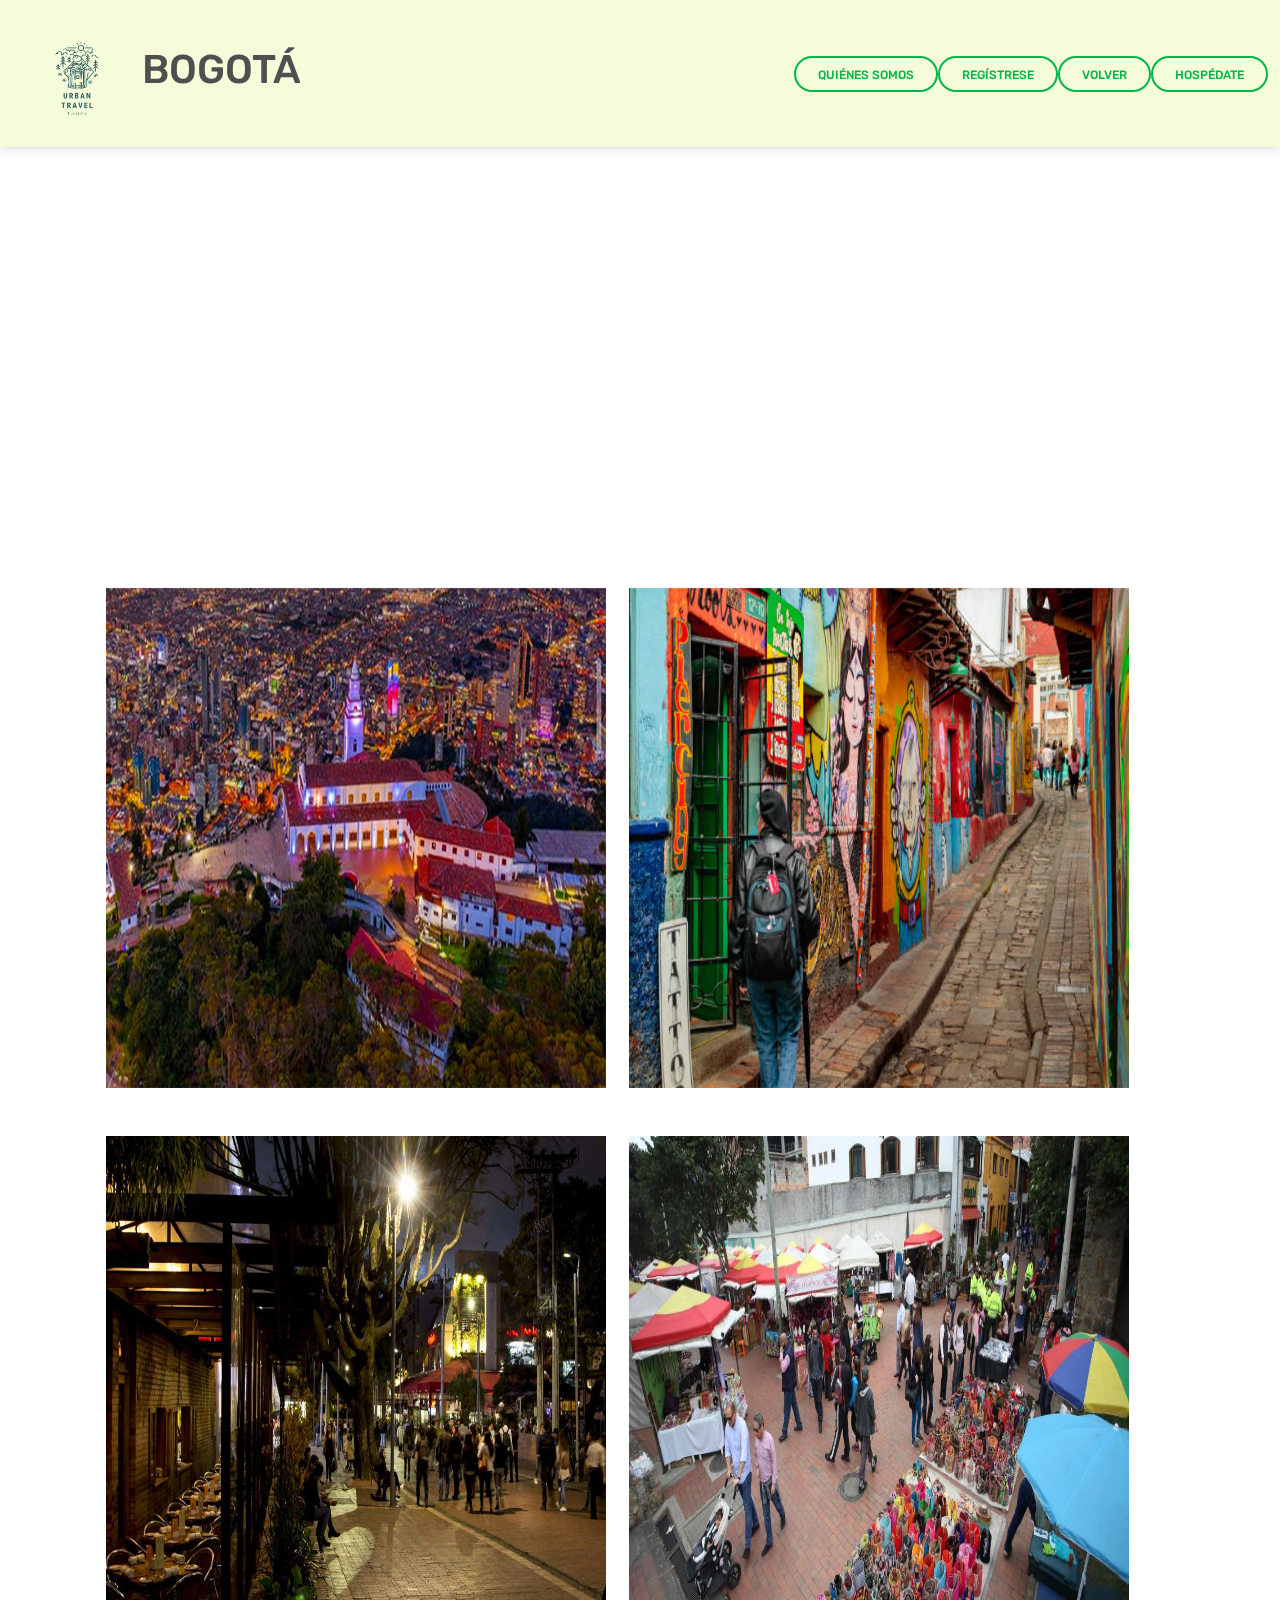
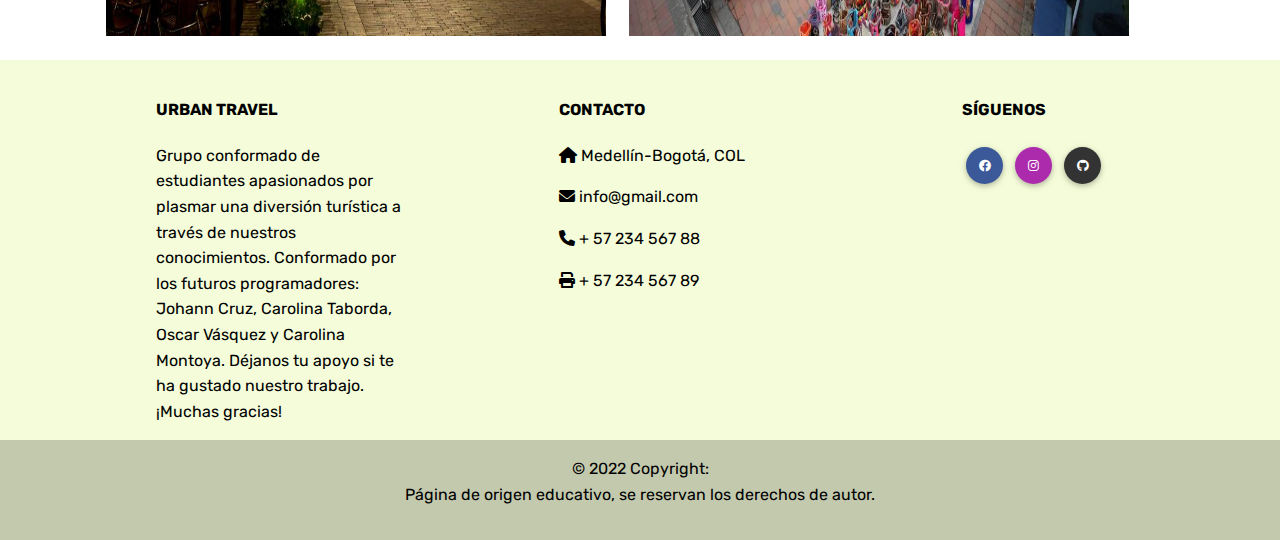
==== bogota.html @ 88d949cb "oresuelvo problema con la barra" ====
<!DOCTYPE html>
<html lang="en">
<head>
    <meta charset="UTF-8">
    <meta http-equiv="X-UA-Compatible" content="IE=edge">
    <meta name="viewport" content="width=device-width, initial-scale=1.0">
    <link rel="stylesheet" href="css/style.css">
    <link rel="preconnect" href="https://fonts.googleapis.com">
    <link rel="preconnect" href="https://fonts.gstatic.com" crossorigin>
    <link href="https://fonts.googleapis.com/css2?family=Rubik:ital,wght@0,300;0,400;0,500;0,600;0,700;0,800;0,900;1,300;1,400;1,500;1,600;1,700;1,800;1,900&display=swap" rel="stylesheet">
    <link rel="icon" href="img/mdb-favicon.ico" type="image/x-icon" />
    <link href="https://cdn.jsdelivr.net/npm/bootstrap@5.1.3/dist/css/bootstrap.min.css" rel="stylesheet" integrity="sha384-1BmE4kWBq78iYhFldvKuhfTAU6auU8tT94WrHftjDbrCEXSU1oBoqyl2QvZ6jIW3" crossorigin="anonymous">
    <link rel="stylesheet" href="https://cdnjs.cloudflare.com/ajax/libs/font-awesome/6.0.0/css/all.min.css" />
    <link rel="stylesheet" href="css/mdb.min.css" />
    <title>Bogotá</title>
</head>

<nav id="inicio-pag" class="navbar navbar-expand-lg barra navbar-light fixed-top">
    <div class="container-fluid">
        <div class="collapse navbar-collapse" id="navbar">
        <img src="/img/inicio/8.png" height="130" alt="MDB Logo"/></a>
        <h1>BOGOTÁ</h1>
        </div>
        <div class="d-flex align-items-center">
            <ul class="navbar-nav me-auto mb-2 mb-lg-0">
                <li><a class="btn btn-outline-success btn-rounded" href="#pie-pagina" role="button">Quiénes somos</a></li>
                <li><a class="btn btn-outline-success btn-rounded" href="#" role="button">Regístrese</a></li>
                <li><a class="btn btn-outline-success btn-rounded" href="index.html" role="button">Volver</a></li>
                <li><a class="btn btn-outline-success btn-rounded" href="hospedaje-bog.html" role="button">Hospédate</a></li>
            </ul>
        </div>
    </div>
</nav>

    <div class="margin-barra">
        <iframe width="100%" height="409" src="https://www.youtube.com/embed/78tOjjCutZM" title="YouTube video player" frameborder="0" allow="accelerometer; autoplay; clipboard-write; encrypted-media; gyroscope; picture-in-picture" allowfullscreen></iframe>
    </div>

    <div class="container">
        <div class="row cuerpo">
            <div class="col-12 col-md-5 m-4 tarjetero">
                <div class="tarjeta">
                    <div class="frontal">
                        <img class="bogo-img" src="img/Bogota/Monserrate-bogota.jpg" alt="no se encuentra la imagen de monserrate">
                    </div>
                    <div class="posterior">
                        <h1>Monserrate</h1>
                        <p>Ubicado en la carrera 2 este # 21-48, se encuentra el cerro de Monserrate, que se alza a 3.152 m sobre el nivel de mar. Aquí encontramos como principal atractivo el Santuario de <a href="https://monserrate.co/" target="_black">Monserrate</a>                            construida en el año 1657. Aquí también va a encontrar un mercado con diferentes souvenir, y al fondo una oferta gastronómica local.</p>
                        <p>Si desea una comida mas gourmet, puede visitar cualquiera de los 2 restaurantes ubicados en el cerro, "Casa San Isidro y Santa Clara", donde podrá apreciar no solo su excelente comida, si no que también una hermosa panorámica de
                            Bogotá.
                        </p>
                    </div>
                </div>
            </div>
            <div class="col-12 col-md-5 m-4 tarjetero">
                <div class="tarjeta">
                    <div class="frontal">
                        <img class="bogo-img" src="img/Bogota/chorro-bogota.jpg" alt="no se encuentra la imagen del chorro de quevedo">
                    </div>
                    <div class="posterior">
                        <h1>Chorro de Quevedo</h1>
                        <p> <a href="https://archivobogota.secretariageneral.gov.co/noticias/chorro-quevedo-la-maqueta-mito-pedestal-lienzo" target="_black">El Chorro de Quevedo</a> es el epicentro de un gran evento para la ciudad, ya que fue allí donde se
                            dio la fundación de la misma el día 06 de Agosto de 1538.</p>
                        <p>La plazoleta del Chorro se encuentra ubicada en la Calle 12B con carrera 2, en el centro histórico de Bogotá.</p>
                        <p>Solo hasta los años 80's, es que el Chorro comenzó a tomar la forma que tiene hoy en día, presentando variedad de actividades gastronómicas y culturales. para la muestra podrás encontrar el mítico restaurante <a href="https://www.gatogris.com/">"El gato gris"</a>o
                            los clásicos cafés "Café color Café y Santa María Café" entre otros. .
                        </p>
                    </div>
                </div>
            </div>
            <div class="col-12 col-md-5 m-4 tarjetero">
                <div class="tarjeta">
                    <div class="frontal">
                        <img class="bogo-img" src="img/Bogota/zona-t-bogota.jpg" alt="no se encuentra la imagen de la zona t">
                    </div>
                    <div class="posterior">
                        <h1>Zona T</h1>
                        <p>La Zona T se encuentra ubicada entre la carrera 15 y la carrera 11 y las calles 82 y calle 84. Aquí podrás encontrar varios centros comerciales como lo son <a href="https://elretirobogota.com/" target="_black">El Retiro</a>,
                            <a href="https://atlantiscc.com/" target="_black">Atlantis</a> y el más conocido el <a href="https://www.centroandino.com.co/" target="_black">Centro Comercial Andino</a>, en los que vas a encontrar las marcas más exclusivas
                            de Bogotá.</p>
                        <p>En cuanto a la comida, aquí podrás degustar de las variada gastronomía nacional e internacional, ya que cuenta con varios de los restaurantes más reconocidos de la ciudad.</p>
                        <p>Y por último ofrece una grandiosa vida nocturna para poder disfrutar de diferentes ambientes rumberos, y si estas de paso podrás hospedarte en los diferentes Hoteles ubicados muy cerca de este sector.
                        </p>
                    </div>
                </div>
            </div>
            <div class="col-12 col-md-5 m-4 tarjetero">
                <div class="tarjeta">
                    <div class="frontal">
                        <img class="bogo-img" src="img/Bogota/mercado de pulgas.jpeg" alt="no se encuentra la imagen del mercado de las pulgas">
                    </div>
                    <div class="posterior">
                        <h1>El Mercado de las Pulgas</h1>
                        <p>El conocido <a href="https://www.pulgassanalejo.co/" target="_black">Mercado de las Pulgas</a> se encuentra ubicado en la Carrera 7 # 24 - 70, es el mercado con mayor concentración de antigüedades del país, como en su página los
                            señala, ya que aquí podemos encontrar una gran variedad de artículos perteneciente a la historia de muchas familias Capitalinas y colombianas, donde se podrá evocar diferentes épocas del país.</p>
                        <p>Sin embargo, los artículos antiguos no son los único que podremos encontrar aquí, pues también hay espacio para los coleccionistas, los artesanos, vendedores de ropa y calzado, libros, herramientas, entre muchos otros, por lo que
                            se convierte en una actividad a realizar un domingo o festivo.
                        </p>
                    </div>
                </div>
            </div>
        </div>
    </div>



    <footer id="pie-pagina" class="text-center text-lg-start text-black" style="background-color: #F4FCD9">
        <div class="container p-4 pb-0">
          <section class="">
            <div class="row">
              <div class="col-md-3 col-lg-3 col-xl-3 mx-auto mt-3">
                <h6 class="text-uppercase mb-4 font-weight-bold">Urban Travel</h6>
                <p>
                  Grupo conformado de estudiantes apasionados por plasmar una diversión turística a través de nuestros conocimientos.
                  Conformado por los futuros programadores: Johann Cruz, Carolina Taborda, Oscar Vásquez y Carolina Montoya. Déjanos tu
                  apoyo si te ha gustado nuestro trabajo. ¡Muchas gracias!
                </p>
              </div>
    
              <div class="col-md-4 col-lg-3 col-xl-3 mx-auto mt-3">
                <h6 class="text-uppercase mb-4 font-weight-bold">Contacto</h6>
                <p><i class="fas fa-home mr-3"></i> Medellín-Bogotá, COL</p>
                <p><i class="fas fa-envelope mr-3"></i> info@gmail.com</p>
                <p><i class="fas fa-phone mr-3"></i> + 57 234 567 88</p>
                <p><i class="fas fa-print mr-3"></i> + 57 234 567 89</p>
              </div>
    
              <div class="col-md-3 col-lg-2 col-xl-2 mx-auto mt-3">
                <h6 class="text-uppercase mb-4 font-weight-bold">Síguenos</h6>
                <a class="btn btn-primary btn-floating m-1" style="background-color: #3b5998" href="https://www.facebook.com/" role="button"><i class="fab fa-facebook"></i></i></a>
                <a class="btn btn-primary btn-floating m-1" style="background-color: #ac2bac" href="https://www.instagram.com/" role="button"><i class="fab fa-instagram"></i></a>
                <a class="btn btn-primary btn-floating m-1" style="background-color: #333333" href="https://www.github.com/" role="button"><i class="fab fa-github"></i></a>
              </div>
            </div>
           </section>
        </div>
        <div class="text-center p-3" style="background-color: #00000033">
            © 2022 Copyright:
            <p>Página de origen educativo, se reservan los derechos de autor.</p>
        </div>
    </footer>


    <script src="https://cdn.jsdelivr.net/npm/bootstrap@5.1.3/dist/js/bootstrap.bundle.min.js" integrity="sha384-ka7Sk0Gln4gmtz2MlQnikT1wXgYsOg+OMhuP+IlRH9sENBO0LRn5q+8nbTov4+1p" crossorigin="anonymous"></script>
</body>

</html>
---- css/style.css ----
body{
    font-family: 'Rubik', sans-serif !important;
}

.barra{
    background-color: #F4FCD9;
}

.tarjetero {
    -webkit-perspective: 800;
    perspective: 800;
}

.tarjeta {
    background-color: #DDDDDD;
    width: 500px;
    height: 500px;
    position: relative;
    transform-style: preserve-3d;
    transition: .7s ease;
}

.frontal,
.posterior {
    width: 100%;
    height: 100%;
    position: absolute;
    top: 0;
    left: 0;
    -webkit-backface-visibility: hidden;
    backface-visibility: hidden;
}

.bogo-img {
    width: 100%;
    height: 100%;
}

.posterior {
    transform: rotatey(180deg);
    padding: 25px;
    justify-content: center;
    text-align: justify;
}

.posterior h1 {
    text-align: center;
    color: #519259;
}

.posterior p {
    margin: 40px 0;
}

.tarjetero:hover .tarjeta {
    transform: rotatey(180deg);
}

.registro-titulo {
    color: #05595B;
}

.card-img-overlay{

    cursor:pointer; 
    


}

.fondo{

    opacity: .5;
    background-color: rgb(0, 0, 0);
    color: yellow;
   
}

.margin-barra{
    margin-top: 147px;
}
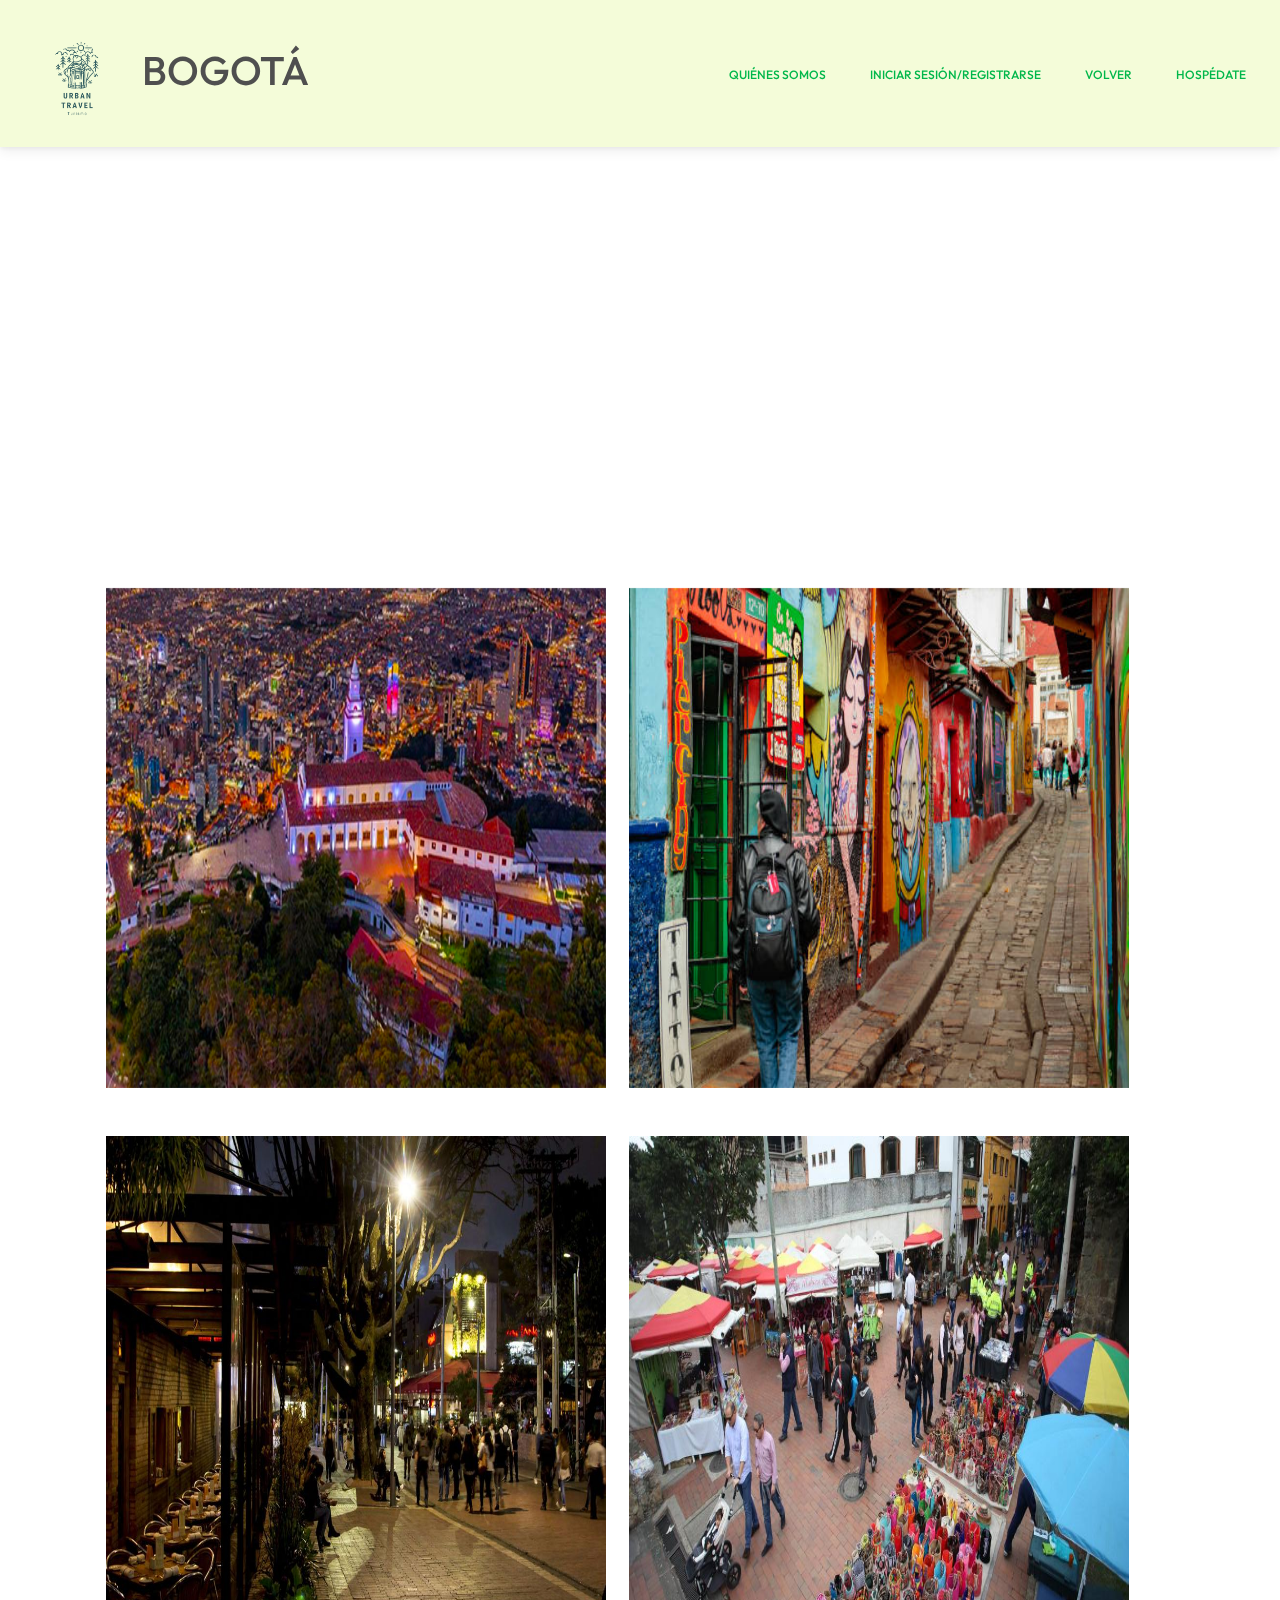
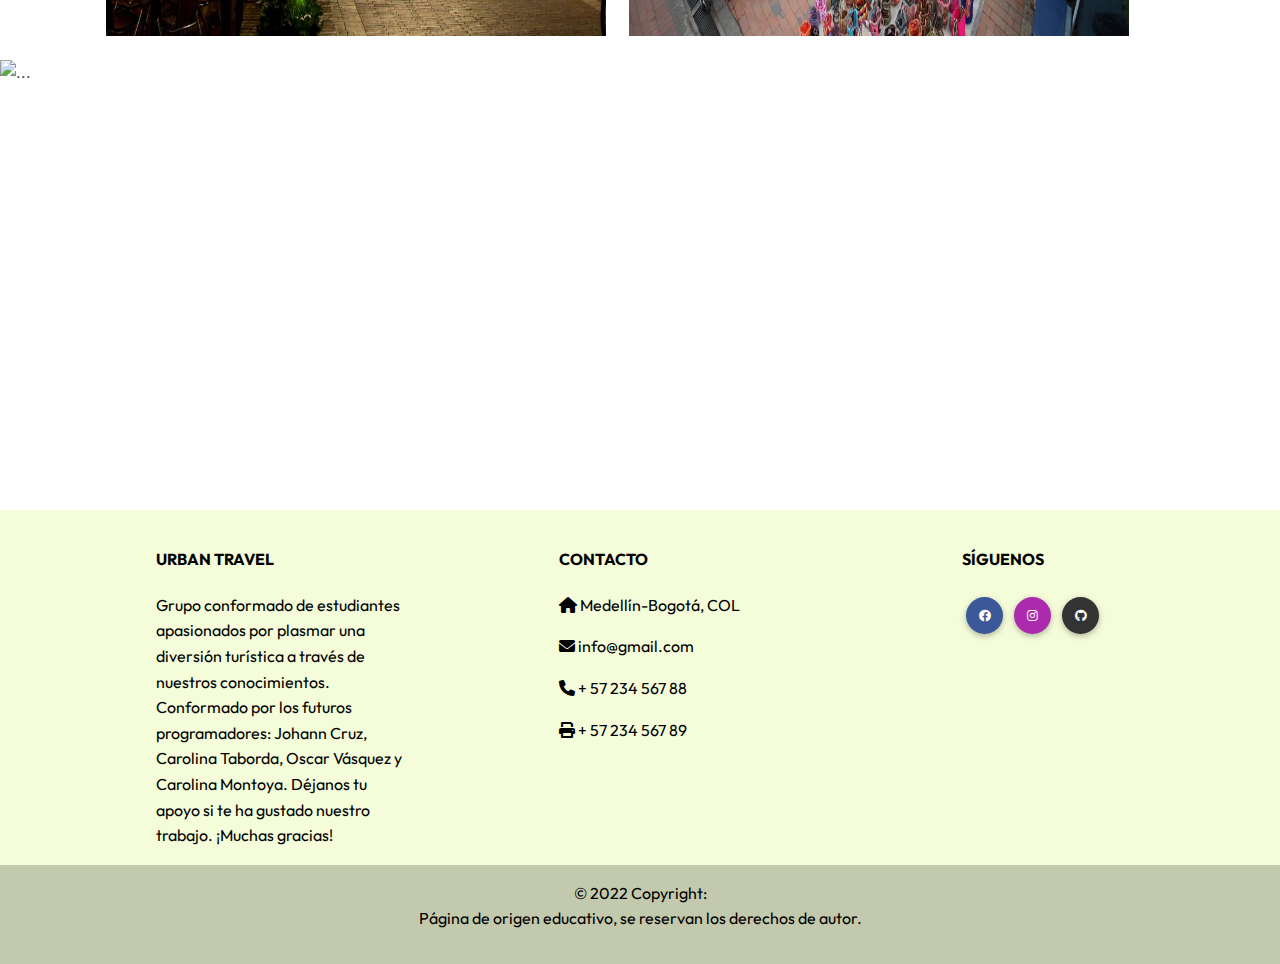
==== commit 7e20fee2: "modifico cards de inicio, barra, pags hospedaje y pag bog" ====
--- a/bogota.html
+++ b/bogota.html
@@ -7,24 +7,25 @@
     <link rel="stylesheet" href="css/style.css">
     <link rel="preconnect" href="https://fonts.googleapis.com">
     <link rel="preconnect" href="https://fonts.gstatic.com" crossorigin>
-    <link href="https://fonts.googleapis.com/css2?family=Rubik:ital,wght@0,300;0,400;0,500;0,600;0,700;0,800;0,900;1,300;1,400;1,500;1,600;1,700;1,800;1,900&display=swap" rel="stylesheet">
+    <link href="https://fonts.googleapis.com/css2?family=Outfit:wght@100;200;300;400;500;600;700;800;900&display=swap" rel="stylesheet">
     <link rel="icon" href="img/mdb-favicon.ico" type="image/x-icon" />
     <link href="https://cdn.jsdelivr.net/npm/bootstrap@5.1.3/dist/css/bootstrap.min.css" rel="stylesheet" integrity="sha384-1BmE4kWBq78iYhFldvKuhfTAU6auU8tT94WrHftjDbrCEXSU1oBoqyl2QvZ6jIW3" crossorigin="anonymous">
     <link rel="stylesheet" href="https://cdnjs.cloudflare.com/ajax/libs/font-awesome/6.0.0/css/all.min.css" />
     <link rel="stylesheet" href="css/mdb.min.css" />
+    <link rel="stylesheet" href="https://cdn.jsdelivr.net/npm/bootstrap-icons@1.8.1/font/bootstrap-icons.css"/>
     <title>Bogotá</title>
 </head>
 
 <nav id="inicio-pag" class="navbar navbar-expand-lg barra navbar-light fixed-top">
     <div class="container-fluid">
-        <div class="collapse navbar-collapse" id="navbar">
+        <div class="collapse navbar-collapse barra-logo" id="navbar">
         <img src="/img/inicio/8.png" height="130" alt="MDB Logo"/></a>
         <h1>BOGOTÁ</h1>
         </div>
         <div class="d-flex align-items-center">
             <ul class="navbar-nav me-auto mb-2 mb-lg-0">
                 <li><a class="btn btn-outline-success btn-rounded" href="#pie-pagina" role="button">Quiénes somos</a></li>
-                <li><a class="btn btn-outline-success btn-rounded" href="#" role="button">Regístrese</a></li>
+                <li><a class="btn btn-outline-success btn-rounded" href="registrate.html" role="button">Iniciar Sesión/Registrarse</a></li>
                 <li><a class="btn btn-outline-success btn-rounded" href="index.html" role="button">Volver</a></li>
                 <li><a class="btn btn-outline-success btn-rounded" href="hospedaje-bog.html" role="button">Hospédate</a></li>
             </ul>
@@ -43,7 +44,7 @@
                     <div class="frontal">
                         <img class="bogo-img" src="img/Bogota/Monserrate-bogota.jpg" alt="no se encuentra la imagen de monserrate">
                     </div>
-                    <div class="posterior">
+                    <div class="posterior text-black">
                         <h1>Monserrate</h1>
                         <p>Ubicado en la carrera 2 este # 21-48, se encuentra el cerro de Monserrate, que se alza a 3.152 m sobre el nivel de mar. Aquí encontramos como principal atractivo el Santuario de <a href="https://monserrate.co/" target="_black">Monserrate</a>                            construida en el año 1657. Aquí también va a encontrar un mercado con diferentes souvenir, y al fondo una oferta gastronómica local.</p>
                         <p>Si desea una comida mas gourmet, puede visitar cualquiera de los 2 restaurantes ubicados en el cerro, "Casa San Isidro y Santa Clara", donde podrá apreciar no solo su excelente comida, si no que también una hermosa panorámica de
@@ -57,7 +58,7 @@
                     <div class="frontal">
                         <img class="bogo-img" src="img/Bogota/chorro-bogota.jpg" alt="no se encuentra la imagen del chorro de quevedo">
                     </div>
-                    <div class="posterior">
+                    <div class="posterior text-black">
                         <h1>Chorro de Quevedo</h1>
                         <p> <a href="https://archivobogota.secretariageneral.gov.co/noticias/chorro-quevedo-la-maqueta-mito-pedestal-lienzo" target="_black">El Chorro de Quevedo</a> es el epicentro de un gran evento para la ciudad, ya que fue allí donde se
                             dio la fundación de la misma el día 06 de Agosto de 1538.</p>
@@ -73,7 +74,7 @@
                     <div class="frontal">
                         <img class="bogo-img" src="img/Bogota/zona-t-bogota.jpg" alt="no se encuentra la imagen de la zona t">
                     </div>
-                    <div class="posterior">
+                    <div class="posterior text-black">
                         <h1>Zona T</h1>
                         <p>La Zona T se encuentra ubicada entre la carrera 15 y la carrera 11 y las calles 82 y calle 84. Aquí podrás encontrar varios centros comerciales como lo son <a href="https://elretirobogota.com/" target="_black">El Retiro</a>,
                             <a href="https://atlantiscc.com/" target="_black">Atlantis</a> y el más conocido el <a href="https://www.centroandino.com.co/" target="_black">Centro Comercial Andino</a>, en los que vas a encontrar las marcas más exclusivas
@@ -89,7 +90,7 @@
                     <div class="frontal">
                         <img class="bogo-img" src="img/Bogota/mercado de pulgas.jpeg" alt="no se encuentra la imagen del mercado de las pulgas">
                     </div>
-                    <div class="posterior">
+                    <div class="posterior text-black">
                         <h1>El Mercado de las Pulgas</h1>
                         <p>El conocido <a href="https://www.pulgassanalejo.co/" target="_black">Mercado de las Pulgas</a> se encuentra ubicado en la Carrera 7 # 24 - 70, es el mercado con mayor concentración de antigüedades del país, como en su página los
                             señala, ya que aquí podemos encontrar una gran variedad de artículos perteneciente a la historia de muchas familias Capitalinas y colombianas, donde se podrá evocar diferentes épocas del país.</p>
@@ -102,6 +103,56 @@
         </div>
     </div>
 
+    
+    <div id="carouselExampleControls" class="carousel slide carrusel" data-bs-ride="carousel">
+        <div class="carousel-inner">
+          <div class="carousel-item active">
+            <img src="https://cdn.colombia.com/sdi/2013/11/27/plaza-de-bolivar-714089.jpg" class="d-block w-100" alt="...">
+          </div>
+          <div class="carousel-item">
+            <img src="https://bavarodigital.net/wp-content/uploads/2018/07/Monserrate-1024x600-1.png" class="d-block w-100" alt="...">
+          </div>
+          <div class="carousel-item">
+            <img src="https://bogotadc.travel/drpl/sites/default/files/2021-06/portada-colpatria.png" class="d-block w-100" alt="...">
+          </div>
+          <div class="carousel-item">
+            <img src="https://imagenescityexpress.scdn6.secure.raxcdn.com/sites/default/files/2017-09/candelaria-bogota.jpg" class="d-block w-100" alt="...">
+          </div>
+          <div class="carousel-item">
+            <img src="https://www.colombiainforma.info/wp-content/uploads/2018/09/Plaza_Paloquemao.jpg" class="d-block w-100" alt="...">
+          </div>
+          <div class="carousel-item">
+            <img src="https://i.pinimg.com/originals/a4/67/15/a4671586d5de3cb77c1c86b99e929783.jpg" class="d-block w-100" alt="...">
+          </div>
+          <div class="carousel-item">
+            <img src="https://upload.wikimedia.org/wikipedia/commons/8/87/Casa-narino-1-fachada.jpg" class="d-block w-100" alt="...">
+          </div>
+          <div class="carousel-item">
+            <img src="https://www.teatromayor.org/sites/default/files/20211106/teatro-mayor-teatro-verde_0.png" class="d-block w-100" alt="...">
+          </div>
+          <div class="carousel-item">
+            <img src="https://upload.wikimedia.org/wikipedia/commons/2/2e/Bogot%C3%A1_Iglesia_de_Nuestra_Se%C3%B1ora_de_Lourdes_en_Chapinero.JPG" class="d-block w-100" alt="...">
+          </div>
+          <div class="carousel-item">
+            <img src="https://upload.wikimedia.org/wikipedia/commons/9/92/Bogot%C3%A1_TJEG.JPG" class="d-block w-100" alt="...">
+          </div>
+          <div class="carousel-item">
+            <img src="https://upload.wikimedia.org/wikipedia/commons/d/d3/Estaci%C3%B3n_de_la_Sabana_2010_retusche.jpg" class="d-block w-100" alt="...">
+          </div>
+          <div class="carousel-item">
+            <img src="https://www.colombiamegusta.com/wp-content/uploads/7-fotos-del-barrio-en-Bogot%C3%A1-que-comparan-con-la-Comuna-13-de-Medell%C3%ADn.jpg" class="d-block w-100" alt="...">
+          </div>
+        </div>
+        </div>
+        <button class="carousel-control-prev" type="button" data-bs-target="#carouselExampleControls" data-bs-slide="prev">
+          <span class="carousel-control-prev-icon" aria-hidden="true"></span>
+          <span class="visually-hidden">Previous</span>
+        </button>
+        <button class="carousel-control-next" type="button" data-bs-target="#carouselExampleControls" data-bs-slide="next">
+          <span class="carousel-control-next-icon" aria-hidden="true"></span>
+          <span class="visually-hidden">Next</span>
+        </button>
+      </div>
 
 
     <footer id="pie-pagina" class="text-center text-lg-start text-black" style="background-color: #F4FCD9">
--- a/css/style.css
+++ b/css/style.css
@@ -1,11 +1,27 @@
 body{
-    font-family: 'Rubik', sans-serif !important;
+    font-family: 'Outfit', sans-serif !important;
+}
+
+.textoppal1{
+    font-weight:600;
+}
+
+.barra-logo{
+    display: block !important;
 }
 
 .barra{
     background-color: #F4FCD9;
 }
 
+.navbar-nav a{
+    border: none !important;
+}
+
+.bloque-2{
+    background-color: #F0FFC2;
+    color: #019267;
+}
 .tarjetero {
     -webkit-perspective: 800;
     perspective: 800;
@@ -63,8 +79,6 @@
 .card-img-overlay{
 
     cursor:pointer; 
-    
-
 
 }
 
@@ -78,4 +92,13 @@
 
 .margin-barra{
     margin-top: 147px;
+}
+
+.carrusel img{
+    height: 450px;
+}
+
+.bloque-2{
+    background-color: #DDDDDD;
+    color: #BE8C63;
 }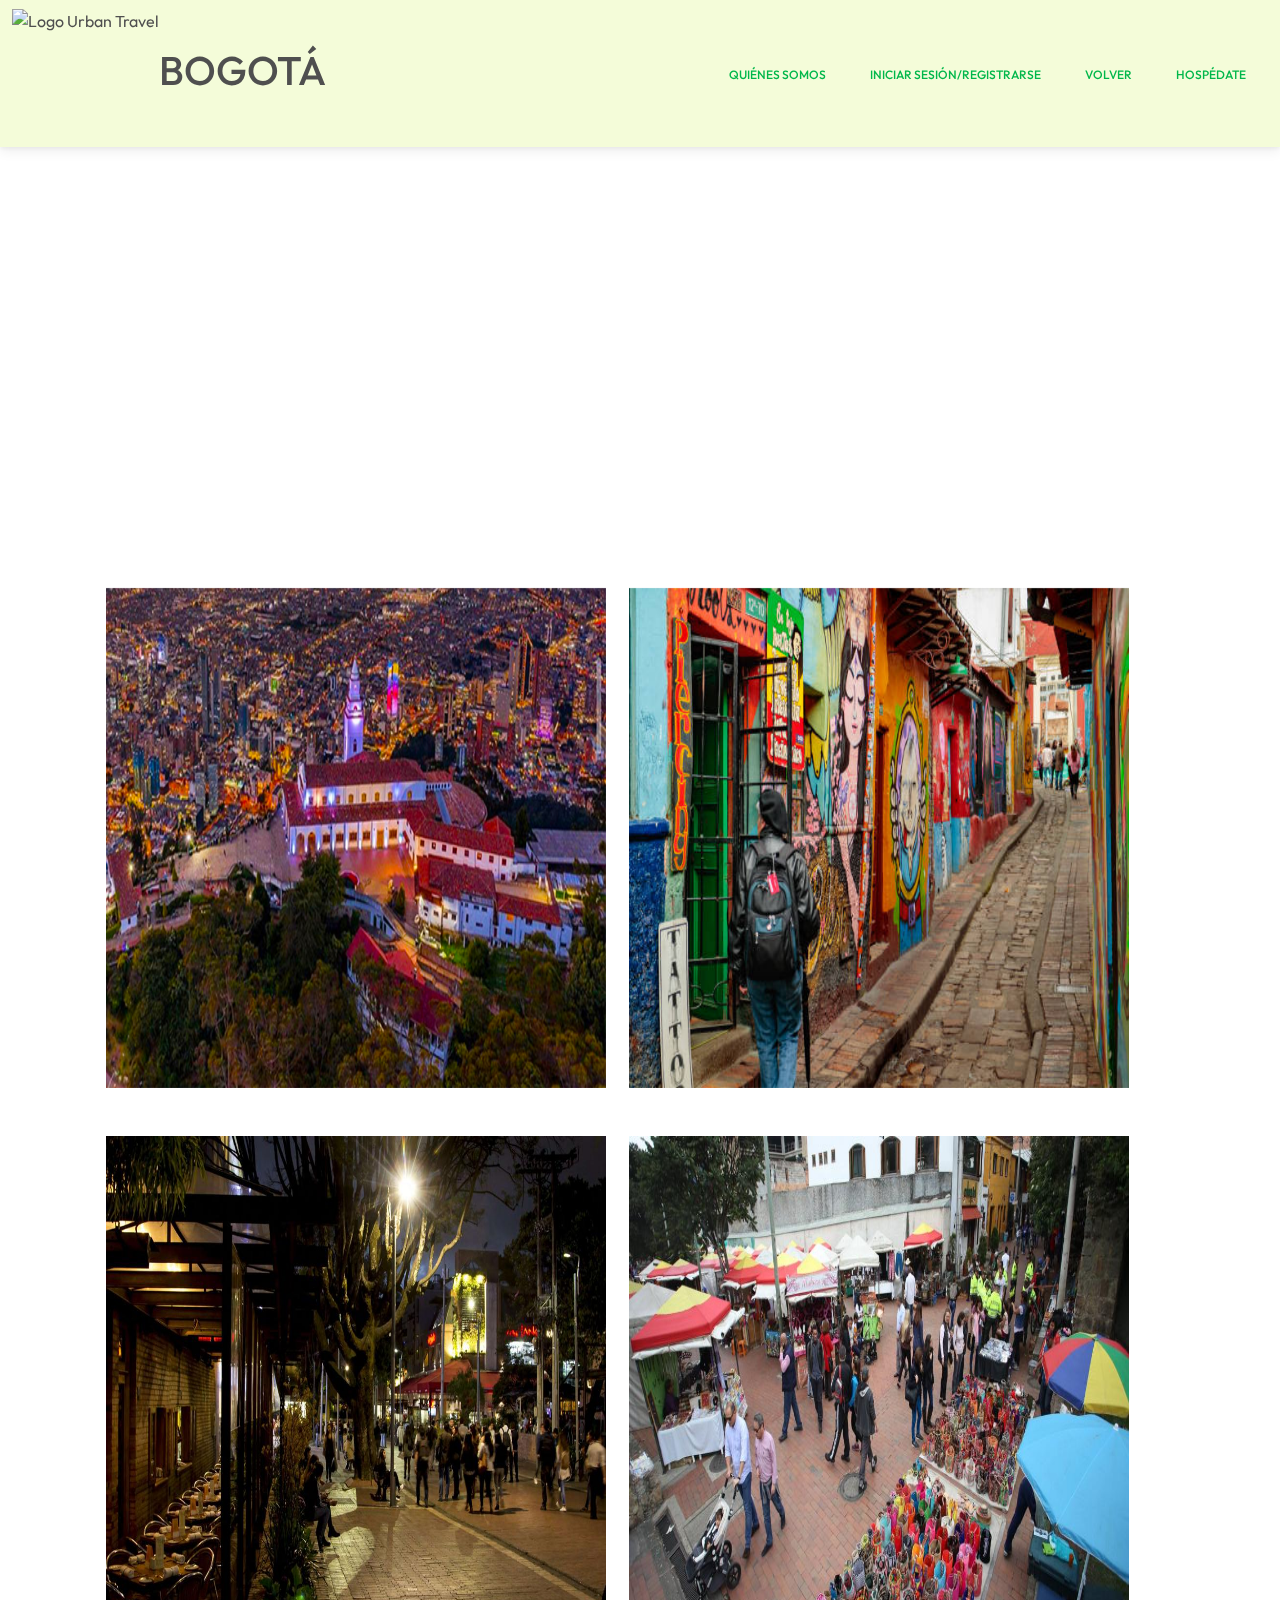
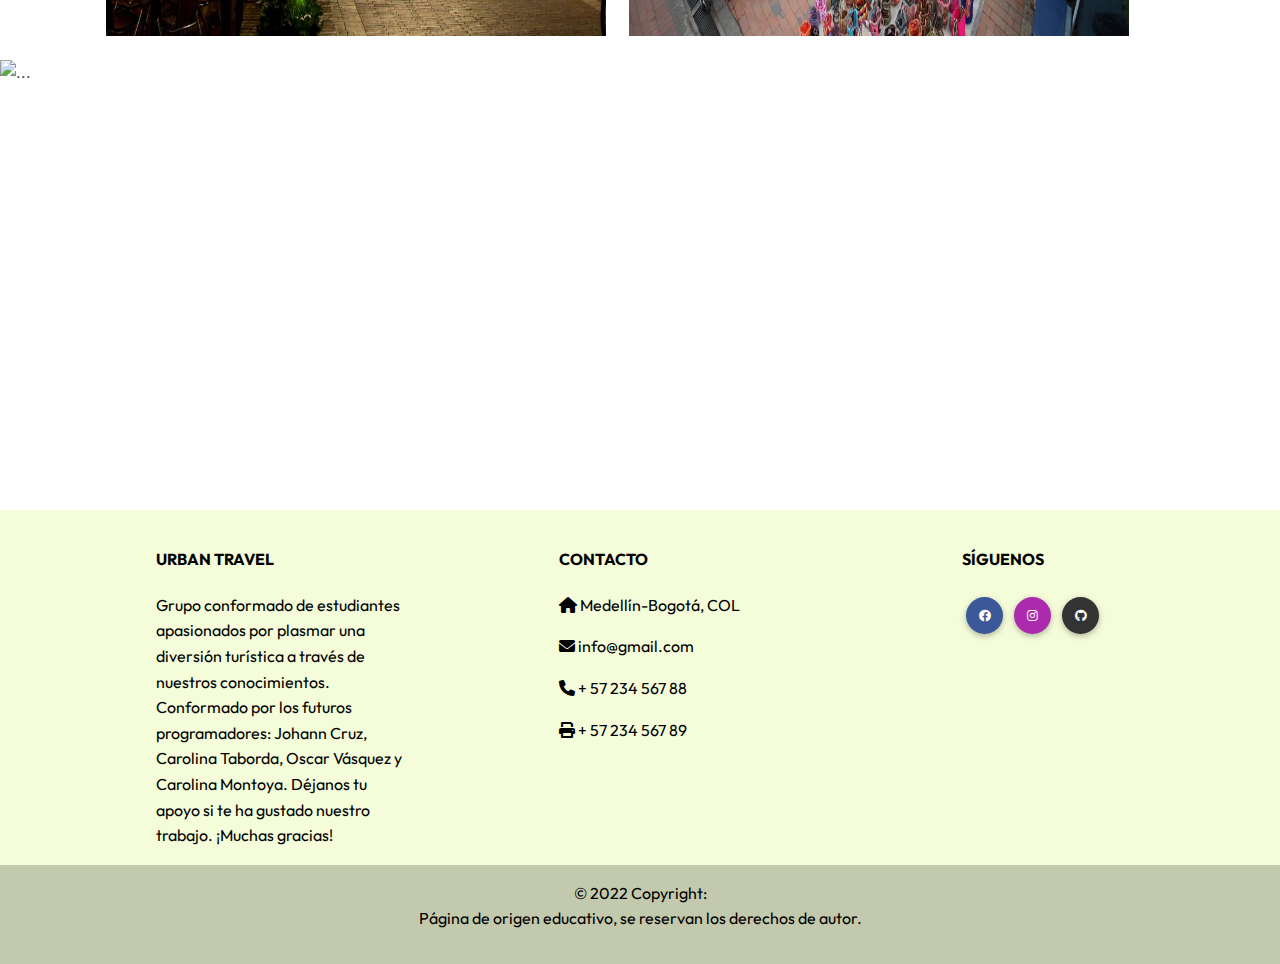
==== commit 4e62a78e: "re organizo el logo nuevamente" ====
--- a/bogota.html
+++ b/bogota.html
@@ -19,7 +19,7 @@
 <nav id="inicio-pag" class="navbar navbar-expand-lg barra navbar-light fixed-top">
     <div class="container-fluid">
         <div class="collapse navbar-collapse barra-logo" id="navbar">
-        <img src="/img/inicio/8.png" height="130" alt="MDB Logo"/></a>
+        <img src="../ProyectoBIT/img/inicio/8.png" height="130" alt="Logo Urban Travel"/></a>
         <h1>BOGOTÁ</h1>
         </div>
         <div class="d-flex align-items-center">
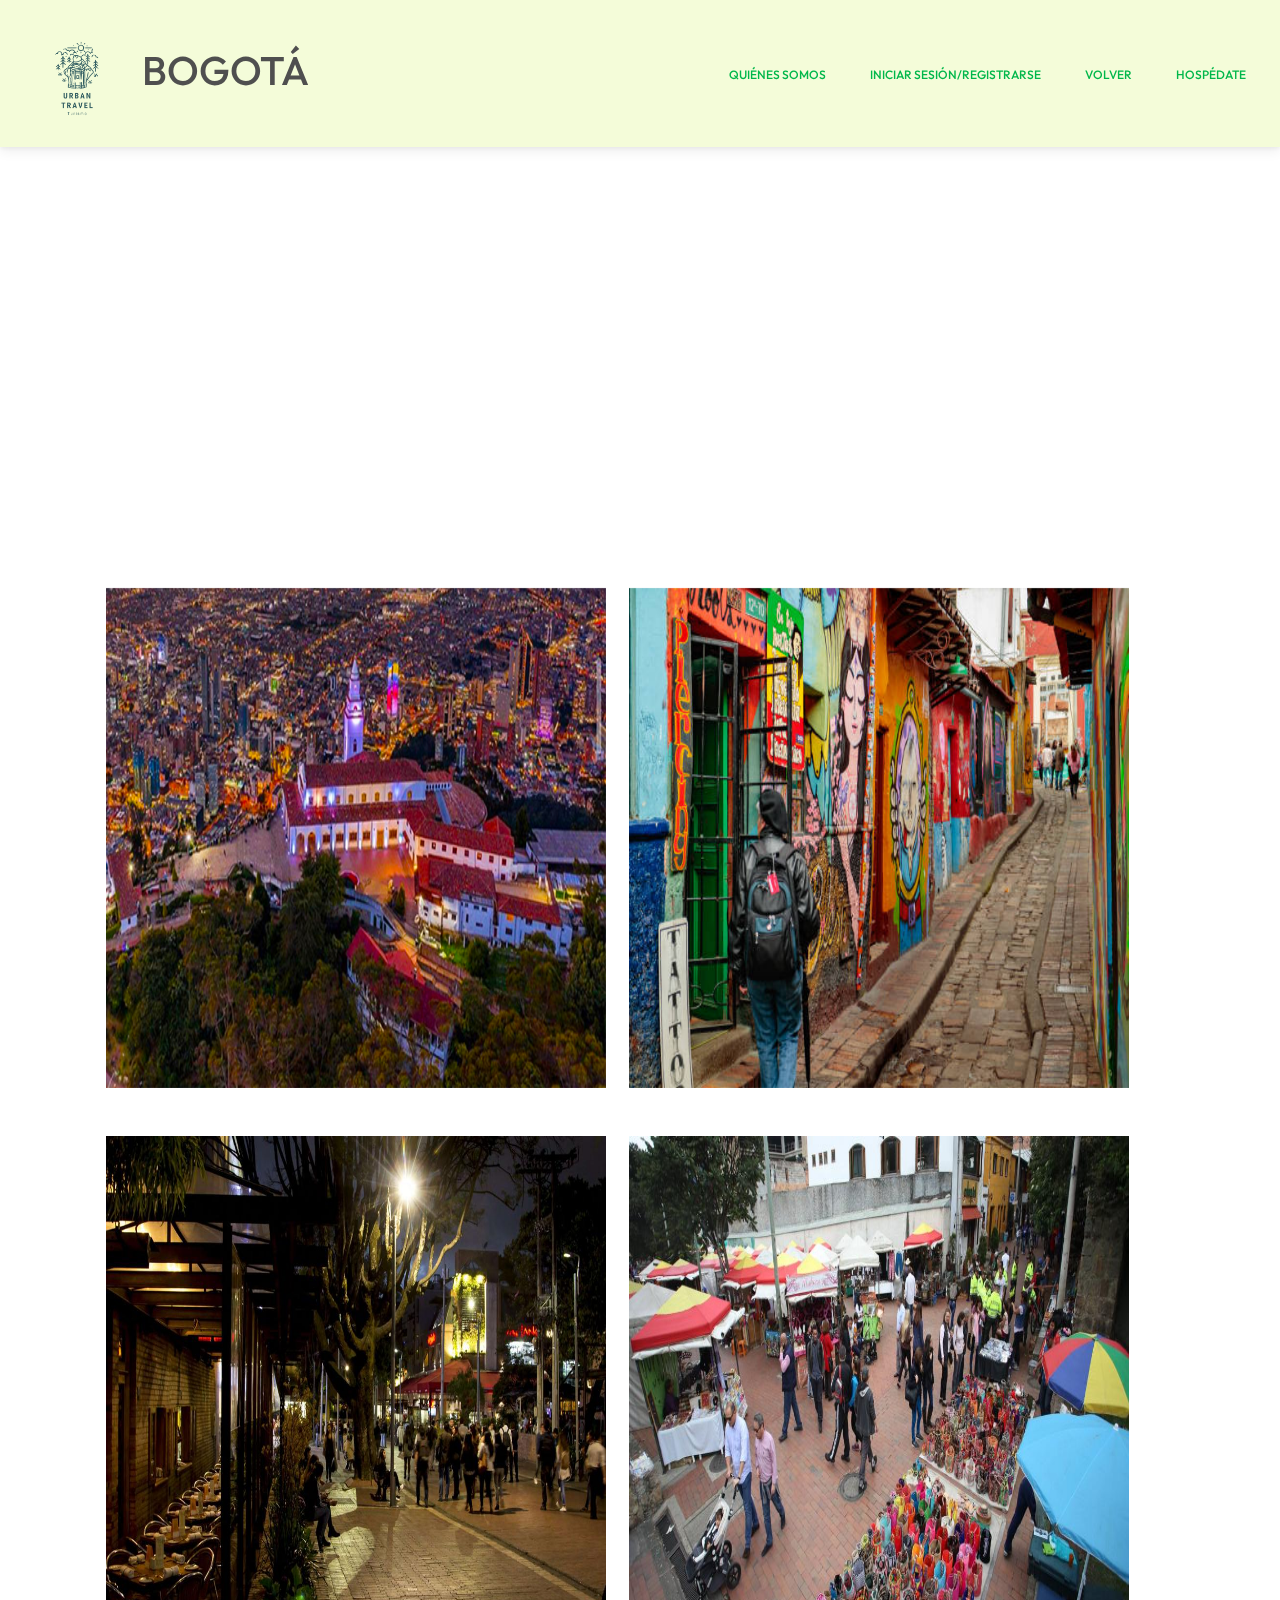
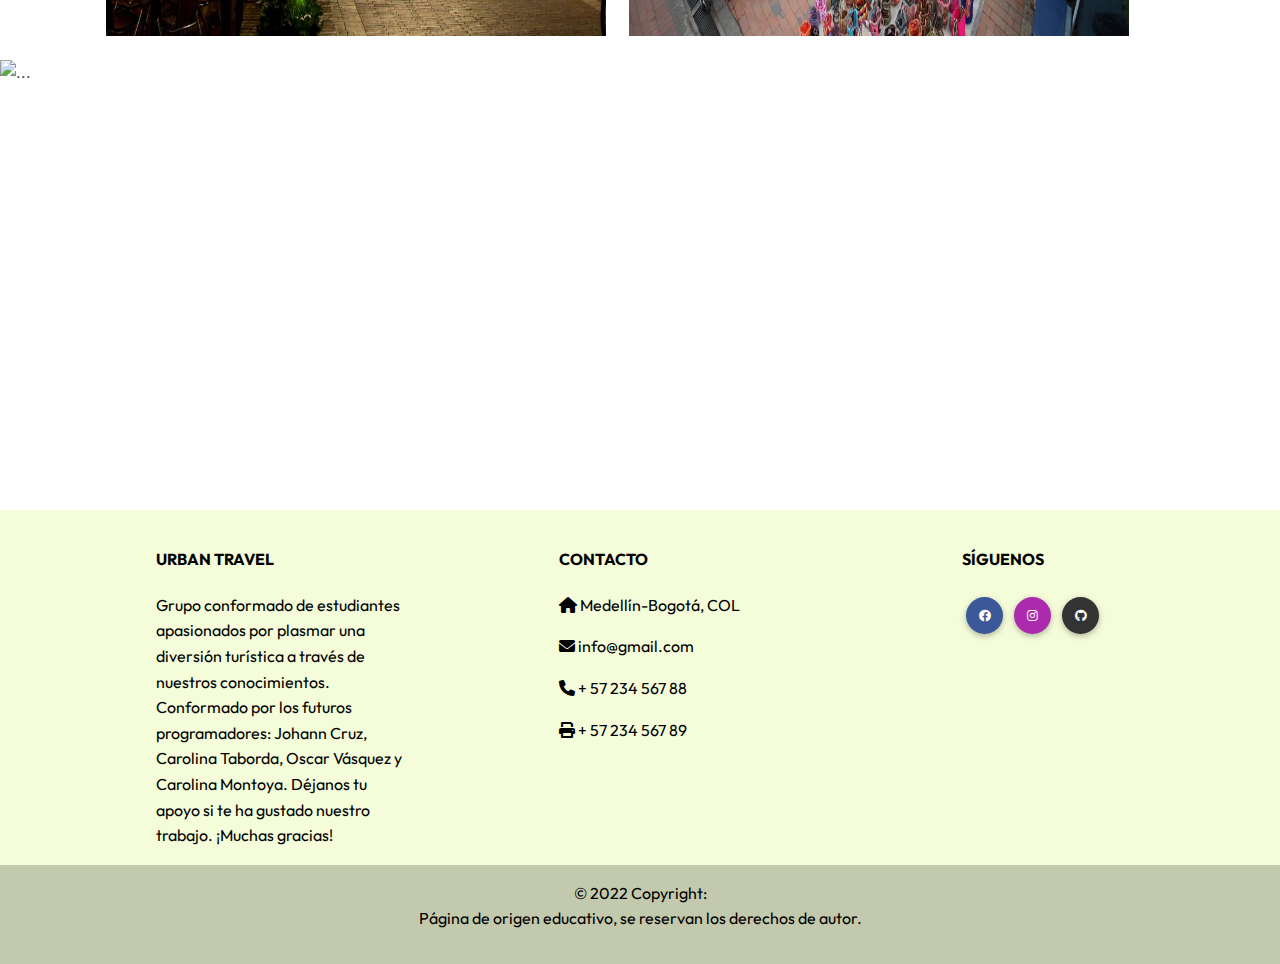
==== commit de4b2ae2: "logo" ====
--- a/bogota.html
+++ b/bogota.html
@@ -19,7 +19,7 @@
 <nav id="inicio-pag" class="navbar navbar-expand-lg barra navbar-light fixed-top">
     <div class="container-fluid">
         <div class="collapse navbar-collapse barra-logo" id="navbar">
-        <img src="../ProyectoBIT/img/inicio/8.png" height="130" alt="Logo Urban Travel"/></a>
+        <img src="../img/inicio/8.png" height="130" alt="Logo Urban Travel"/></a>
         <h1>BOGOTÁ</h1>
         </div>
         <div class="d-flex align-items-center">
